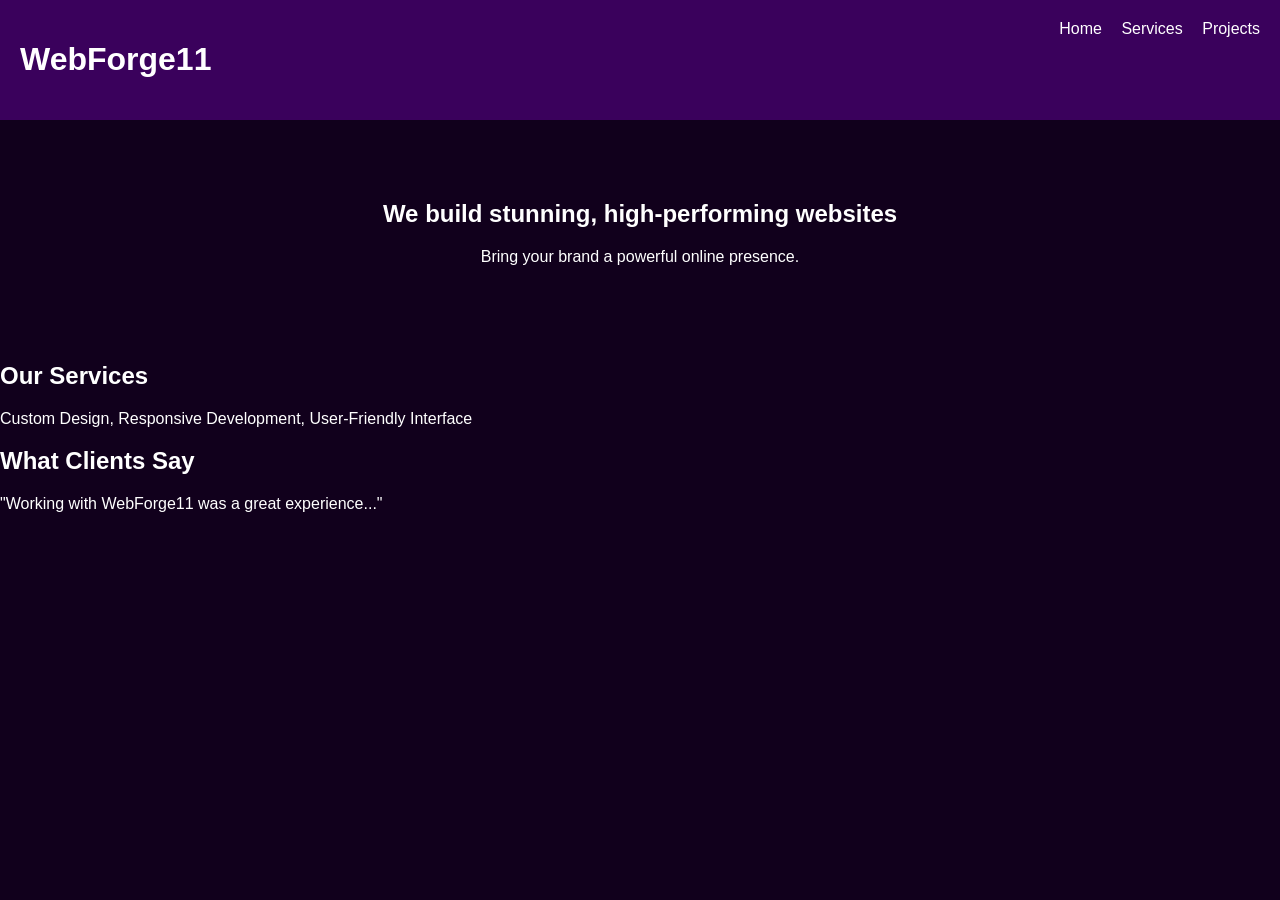
==== index.html @ 701a8960 "Create index.html" ====
<!DOCTYPE html>
<html lang="en">
<head>
    <meta charset="UTF-8">
    <meta name="viewport" content="width=device-width, initial-scale=1.0">
    <title>WebForge11</title>
    <link rel="stylesheet" href="css/styles.css">
</head>
<body>

    <header>
        <h1>WebForge11</h1>
        <nav>
            <a href="#">Home</a>
            <a href="#">Services</a>
            <a href="#">Projects</a>
        </nav>
    </header>

    <section class="hero">
        <h2>We build stunning, high-performing websites</h2>
        <p>Bring your brand a powerful online presence.</p>
    </section>

    <section class="services">
        <h2>Our Services</h2>
        <p>Custom Design, Responsive Development, User-Friendly Interface</p>
    </section>

    <section class="testimonials">
        <h2>What Clients Say</h2>
        <p>"Working with WebForge11 was a great experience..."</p>
    </section>

</body>
</html>
---- css/styles.css ----
body {
    margin: 0;
    font-family: Inter, sans-serif;
    background-color: #11001c;
    color: white;
}

header {
    display: flex;
    justify-content: space-between;
    padding: 20px;
    background-color: #3a015c;
}

nav a {
    margin-left: 15px;
    color: white;
    text-decoration: none;
}

.hero {
    padding: 60px;
    text-align: center;
}
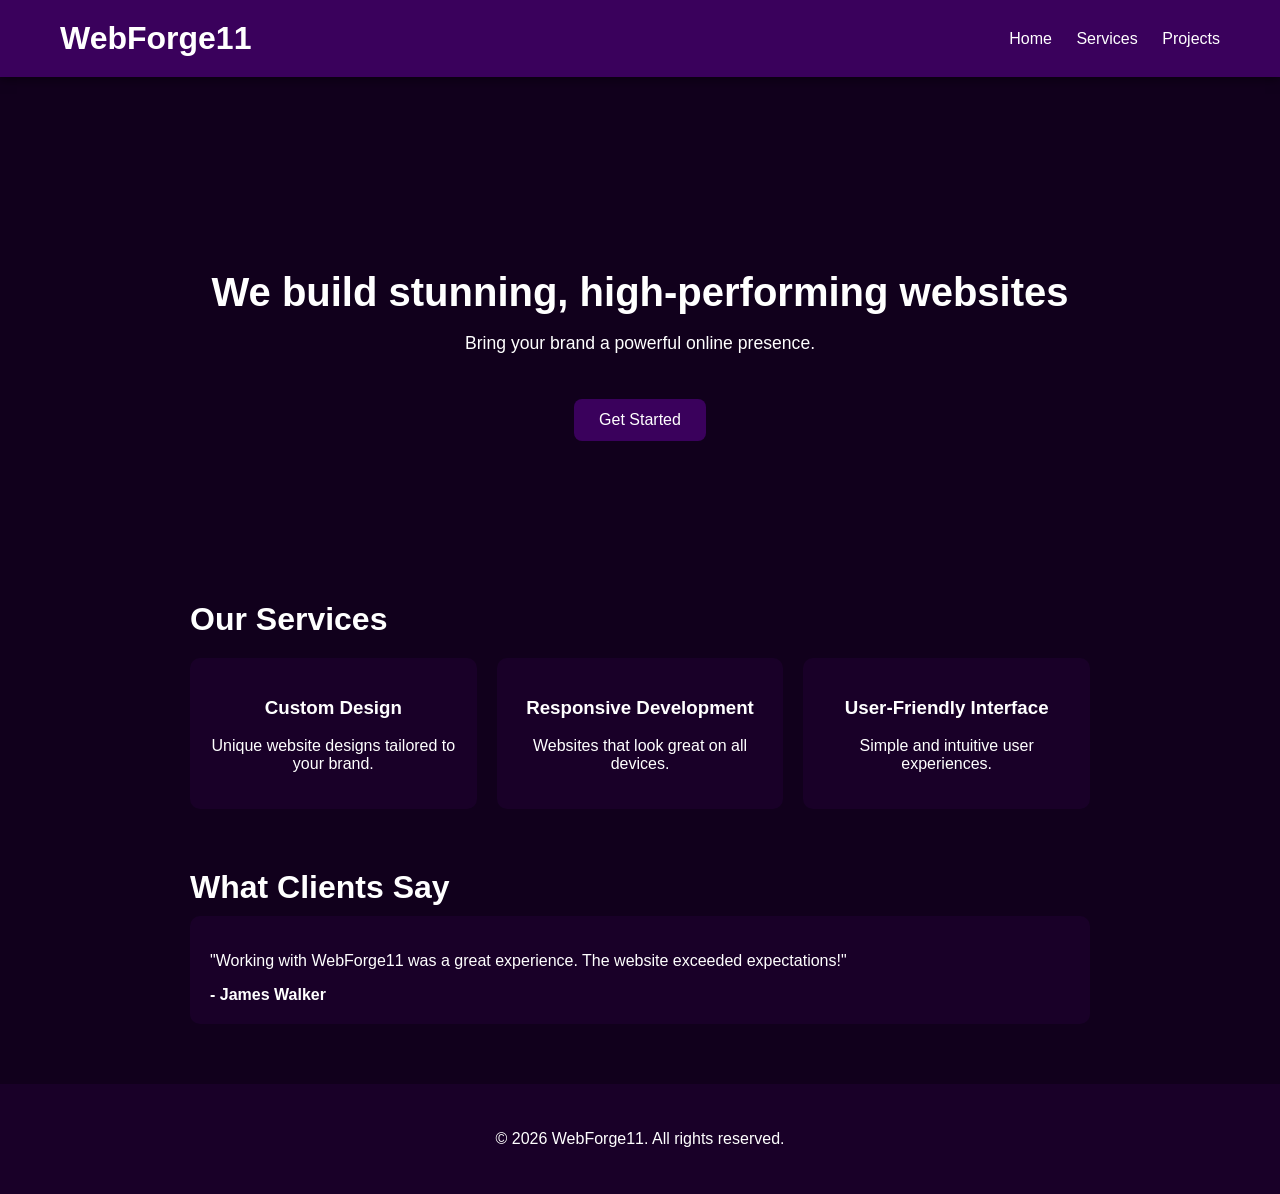
==== commit a9221a5c: "Updated layout, styling, and added service cards" ====
--- a/index.html
+++ b/index.html
@@ -8,29 +8,54 @@
 </head>
 <body>
 
-    <header>
-        <h1>WebForge11</h1>
-        <nav>
-            <a href="#">Home</a>
-            <a href="#">Services</a>
-            <a href="#">Projects</a>
-        </nav>
-    </header>
+<header>
+    <h1>WebForge11</h1>
+    <nav>
+        <a href="#">Home</a>
+        <a href="#services">Services</a>
+        <a href="#">Projects</a>
+    </nav>
+</header>
 
-    <section class="hero">
-        <h2>We build stunning, high-performing websites</h2>
-        <p>Bring your brand a powerful online presence.</p>
-    </section>
+<section class="hero">
+    <h2>We build stunning, high-performing websites</h2>
+    <p>Bring your brand a powerful online presence.</p>
+    <a href="#" class="cta-button">Get Started</a>
+</section>
 
-    <section class="services">
-        <h2>Our Services</h2>
-        <p>Custom Design, Responsive Development, User-Friendly Interface</p>
-    </section>
+<section id="services">
+    <h2>Our Services</h2>
 
-    <section class="testimonials">
-        <h2>What Clients Say</h2>
-        <p>"Working with WebForge11 was a great experience..."</p>
-    </section>
+    <div class="services-container">
+        <div class="card">
+            <h3>Custom Design</h3>
+            <p>Unique website designs tailored to your brand.</p>
+        </div>
+
+        <div class="card">
+            <h3>Responsive Development</h3>
+            <p>Websites that look great on all devices.</p>
+        </div>
+
+        <div class="card">
+            <h3>User-Friendly Interface</h3>
+            <p>Simple and intuitive user experiences.</p>
+        </div>
+    </div>
+</section>
+
+<section class="testimonials">
+    <h2>What Clients Say</h2>
+
+    <div class="card">
+        <p>"Working with WebForge11 was a great experience. The website exceeded expectations!"</p>
+        <strong>- James Walker</strong>
+    </div>
+</section>
+
+<footer>
+    <p>© 2026 WebForge11. All rights reserved.</p>
+</footer>
 
 </body>
-</html>
+</html>
--- a/css/styles.css
+++ b/css/styles.css
@@ -5,20 +5,124 @@
     color: white;
 }
 
+/* HEADER */
 header {
     display: flex;
     justify-content: space-between;
-    padding: 20px;
+    align-items: center;
+    padding: 20px 60px;
     background-color: #3a015c;
+    box-shadow: 0 2px 10px rgba(0, 0, 0, 0.5);
+}
+
+header h1 {
+    margin: 0;
 }
 
 nav a {
-    margin-left: 15px;
+    margin-left: 20px;
     color: white;
     text-decoration: none;
+    font-weight: 500;
 }
 
+nav a:hover {
+    color: #d7b8ff;
+}
+
+/* HERO */
 .hero {
-    padding: 60px;
     text-align: center;
+    padding: 100px 20px;
 }
+
+.hero h2 {
+    font-size: 2.5rem;
+    margin-bottom: 15px;
+}
+
+.hero p {
+    font-size: 1.1rem;
+    margin-bottom: 25px;
+}
+
+/* BUTTON */
+.cta-button {
+    display: inline-block;
+    margin-top: 20px;
+    padding: 12px 25px;
+    background: #3a015c;
+    color: white;
+    text-decoration: none;
+    border-radius: 8px;
+    transition: 0.3s;
+}
+
+.cta-button:hover {
+    background: #220135;
+}
+
+/* SECTIONS */
+section {
+    max-width: 900px;
+    margin: 60px auto;
+    padding: 0 20px;
+}
+
+h2 {
+    margin-bottom: 10px;
+    font-size: 2rem;
+}
+
+/* SERVICES */
+.services-container {
+    display: flex;
+    gap: 20px;
+    margin-top: 20px;
+    flex-wrap: wrap;
+}
+
+.card {
+    background: #190028;
+    padding: 20px;
+    border-radius: 10px;
+    flex: 1;
+    min-width: 220px;
+    text-align: center;
+    transition: 0.3s;
+}
+
+.card:hover {
+    transform: translateY(-5px);
+    background: #220135;
+}
+
+/* TESTIMONIALS */
+.testimonials .card {
+    text-align: left;
+}
+
+/* FOOTER */
+footer {
+    text-align: center;
+    padding: 30px 20px;
+    margin-top: 60px;
+    background-color: #190028;
+}
+
+/* MOBILE */
+@media (max-width: 768px) {
+    header {
+        flex-direction: column;
+        gap: 15px;
+        padding: 20px;
+    }
+
+    nav a {
+        margin: 0 10px;
+    }
+
+    .hero h2 {
+        font-size: 2rem;
+    }
+}
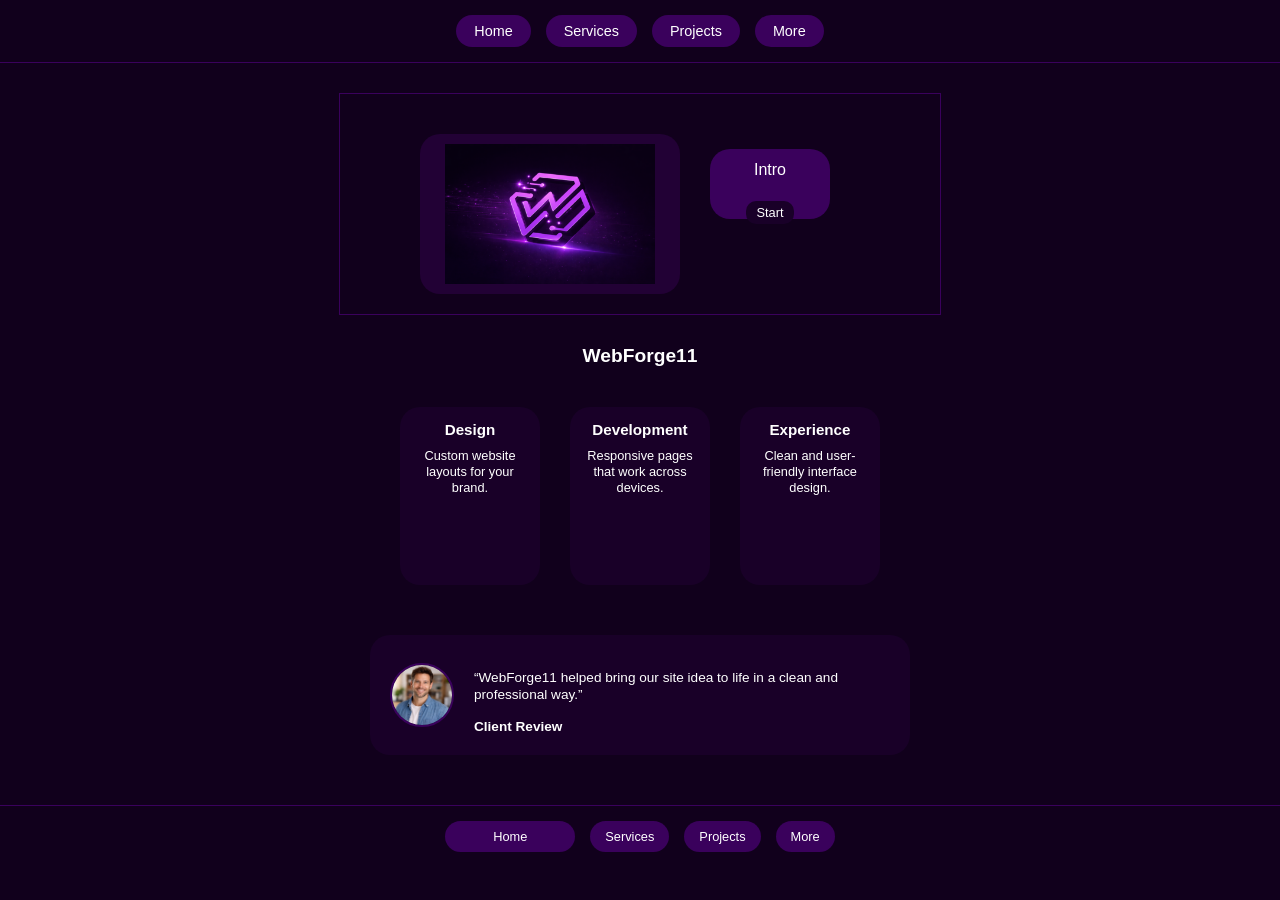
==== commit fbef3b39: "Final styling and layout updates" ====
--- a/index.html
+++ b/index.html
@@ -8,54 +8,64 @@
 </head>
 <body>
 
-<header>
-    <h1>WebForge11</h1>
-    <nav>
-        <a href="#">Home</a>
-        <a href="#services">Services</a>
-        <a href="#">Projects</a>
-    </nav>
-</header>
+    <header class="top-nav">
+        <nav class="nav-buttons">
+            <a href="index.html" class="pill">Home</a>
+            <a href="services.html" class="pill">Services</a>
+            <a href="project.html" class="pill">Projects</a>
+            <a href="#" class="pill">More</a>
+        </nav>
+    </header>
 
-<section class="hero">
-    <h2>We build stunning, high-performing websites</h2>
-    <p>Bring your brand a powerful online presence.</p>
-    <a href="#" class="cta-button">Get Started</a>
-</section>
+    <main>
+        <section class="hero-wire">
+            <img src="images/webforge.jpg" alt="WebForge Logo" class="hero-image">
 
-<section id="services">
-    <h2>Our Services</h2>
+            <div class="hero-card">
+                <p>Intro</p>
+                <a href="services.html" class="small-btn">Start</a>
+            </div>
+        </section>
 
-    <div class="services-container">
-        <div class="card">
-            <h3>Custom Design</h3>
-            <p>Unique website designs tailored to your brand.</p>
-        </div>
+        <section class="title-section">
+            <h1>WebForge11</h1>
+        </section>
 
-        <div class="card">
-            <h3>Responsive Development</h3>
-            <p>Websites that look great on all devices.</p>
-        </div>
+        <section class="cards-section">
+            <div class="card-box">
+                <h2>Design</h2>
+                <p>Custom website layouts for your brand.</p>
+            </div>
 
-        <div class="card">
-            <h3>User-Friendly Interface</h3>
-            <p>Simple and intuitive user experiences.</p>
-        </div>
-    </div>
-</section>
+            <div class="card-box">
+                <h2>Development</h2>
+                <p>Responsive pages that work across devices.</p>
+            </div>
 
-<section class="testimonials">
-    <h2>What Clients Say</h2>
+            <div class="card-box">
+                <h2>Experience</h2>
+                <p>Clean and user-friendly interface design.</p>
+            </div>
+        </section>
 
-    <div class="card">
-        <p>"Working with WebForge11 was a great experience. The website exceeded expectations!"</p>
-        <strong>- James Walker</strong>
-    </div>
-</section>
+        <section class="testimonial-section">
+            <div class="testimonial-card">
+                <img src="images/reviewer.jpg" alt="Client" class="avatar">
 
-<footer>
-    <p>© 2026 WebForge11. All rights reserved.</p>
-</footer>
+                <div class="testimonial-text">
+                    <p>“WebForge11 helped bring our site idea to life in a clean and professional way.”</p>
+                    <strong>Client Review</strong>
+                </div>
+            </div>
+        </section>
+    </main>
+
+    <footer class="bottom-nav">
+        <a href="index.html" class="footer-pill long-pill">Home</a>
+        <a href="services.html" class="footer-pill">Services</a>
+        <a href="project.html" class="footer-pill">Projects</a>
+        <a href="#" class="footer-pill">More</a>
+    </footer>
 
 </body>
 </html>
--- a/css/styles.css
+++ b/css/styles.css
@@ -1,128 +1,193 @@
+/* ===== GLOBAL ===== */
 body {
     margin: 0;
-    font-family: Inter, sans-serif;
+    font-family: Arial, sans-serif;
     background-color: #11001c;
     color: white;
 }
 
-/* HEADER */
-header {
+/* ===== TOP NAV ===== */
+.top-nav {
     display: flex;
-    justify-content: space-between;
-    align-items: center;
-    padding: 20px 60px;
-    background-color: #3a015c;
-    box-shadow: 0 2px 10px rgba(0, 0, 0, 0.5);
+    justify-content: center;
+    padding: 15px;
+    border-bottom: 1px solid #3a015c;
 }
 
-header h1 {
+main {
+    max-width: 760px;
+    margin: 0 auto;
+}
+
+.nav-buttons {
+    display: flex;
+    gap: 15px;
+}
+
+.pill {
+    padding: 8px 18px;
+    background-color: #3a015c;
+    border-radius: 20px;
+    text-decoration: none;
+    color: white;
+    font-size: 0.9rem;
+}
+
+/* ===== HERO ===== */
+.hero-wire {
+    width: 600px;
+    height: 220px;
+    margin: 30px auto;
+    border: 1px solid #3a015c;
+    position: relative;
+}
+
+.hero-image {
+    width: 240px;
+    height: 140px;
+    border-radius: 20px;
+    position: absolute;
+    left: 80px;
+    top: 40px;
+    object-fit: contain;
+    background-color: #220135;
+    padding: 10px;
+}
+
+.hero-card {
+    width: 120px;
+    height: 70px;
+    background-color: #3a015c;
+    border-radius: 20px;
+    position: absolute;
+    right: 110px;
+    top: 55px;
+    display: flex;
+    flex-direction: column;
+    justify-content: center;
+    align-items: center;
+    gap: 6px;
+    color: white;
+}
+
+.small-btn {
+    background-color: #190028;
+    padding: 4px 10px;
+    border-radius: 10px;
+    text-decoration: none;
+    color: white;
+    font-size: 0.8rem;
+}
+
+/* ===== TITLE ===== */
+.title-section {
+    text-align: center;
+    margin: 30px 0 30px;
+}
+
+.title-section h1 {
+    margin: 0;
+    font-size: 1.2rem;
+}
+
+/* ===== CARDS ===== */
+.cards-section {
+    display: flex;
+    justify-content: center;
+    gap: 30px;
+    margin: 40px 0;
+}
+
+.card-box {
+    width: 120px;
+    min-height: 150px;
+    background-color: #190028;
+    border-radius: 20px;
+    padding: 14px 10px;
+    color: white;
+    text-align: center;
+}
+
+.card-box h2 {
+    font-size: 0.95rem;
+    margin: 0 0 10px;
+}
+
+.card-box p {
+    font-size: 0.8rem;
+    line-height: 1.25;
     margin: 0;
 }
 
-nav a {
-    margin-left: 20px;
-    color: white;
-    text-decoration: none;
-    font-weight: 500;
+/* ===== TESTIMONIAL ===== */
+.testimonial-section {
+    display: flex;
+    justify-content: center;
+    margin: 50px 0;
 }
 
-nav a:hover {
-    color: #d7b8ff;
+.testimonial-card {
+    width: 500px;
+    background-color: #190028;
+    border-radius: 20px;
+    padding: 20px;
+    display: flex;
+    gap: 20px;
+    align-items: center;
 }
 
-/* HERO */
-.hero {
-    text-align: center;
-    padding: 100px 20px;
+.avatar {
+    width: 60px;
+    height: 60px;
+    border-radius: 50%;
+    object-fit: cover;
+    border: 2px solid #3a015c;
 }
 
-.hero h2 {
-    font-size: 2.5rem;
-    margin-bottom: 15px;
+.testimonial-text {
+    color: white;
+    font-size: 0.85rem;
+    line-height: 1.3;
 }
 
-.hero p {
-    font-size: 1.1rem;
-    margin-bottom: 25px;
+/* ===== FOOTER ===== */
+.bottom-nav {
+    display: flex;
+    justify-content: center;
+    gap: 15px;
+    padding: 15px;
+    border-top: 1px solid #3a015c;
 }
 
-/* BUTTON */
-.cta-button {
-    display: inline-block;
-    margin-top: 20px;
-    padding: 12px 25px;
-    background: #3a015c;
+.footer-pill {
+    padding: 8px 15px;
+    background-color: #3a015c;
+    border-radius: 20px;
+    text-decoration: none;
     color: white;
-    text-decoration: none;
-    border-radius: 8px;
-    transition: 0.3s;
+    font-size: 0.8rem;
 }
 
-.cta-button:hover {
-    background: #220135;
+.long-pill {
+    width: 100px;
+    text-align: center;
 }
 
-/* SECTIONS */
-section {
-    max-width: 900px;
-    margin: 60px auto;
-    padding: 0 20px;
+.pill,
+.footer-pill,
+.card-box,
+.hero-card,
+.small-btn {
+    transition: 0.2s ease;
 }
 
-h2 {
-    margin-bottom: 10px;
-    font-size: 2rem;
+.pill:hover,
+.footer-pill:hover,
+.small-btn:hover {
+    background-color: #220135;
 }
 
-/* SERVICES */
-.services-container {
-    display: flex;
-    gap: 20px;
-    margin-top: 20px;
-    flex-wrap: wrap;
-}
-
-.card {
-    background: #190028;
-    padding: 20px;
-    border-radius: 10px;
-    flex: 1;
-    min-width: 220px;
-    text-align: center;
-    transition: 0.3s;
-}
-
-.card:hover {
-    transform: translateY(-5px);
-    background: #220135;
-}
-
-/* TESTIMONIALS */
-.testimonials .card {
-    text-align: left;
-}
-
-/* FOOTER */
-footer {
-    text-align: center;
-    padding: 30px 20px;
-    margin-top: 60px;
-    background-color: #190028;
-}
-
-/* MOBILE */
-@media (max-width: 768px) {
-    header {
-        flex-direction: column;
-        gap: 15px;
-        padding: 20px;
-    }
-
-    nav a {
-        margin: 0 10px;
-    }
-
-    .hero h2 {
-        font-size: 2rem;
-    }
+.card-box:hover,
+.hero-card:hover {
+    transform: translateY(-3px);
 }
